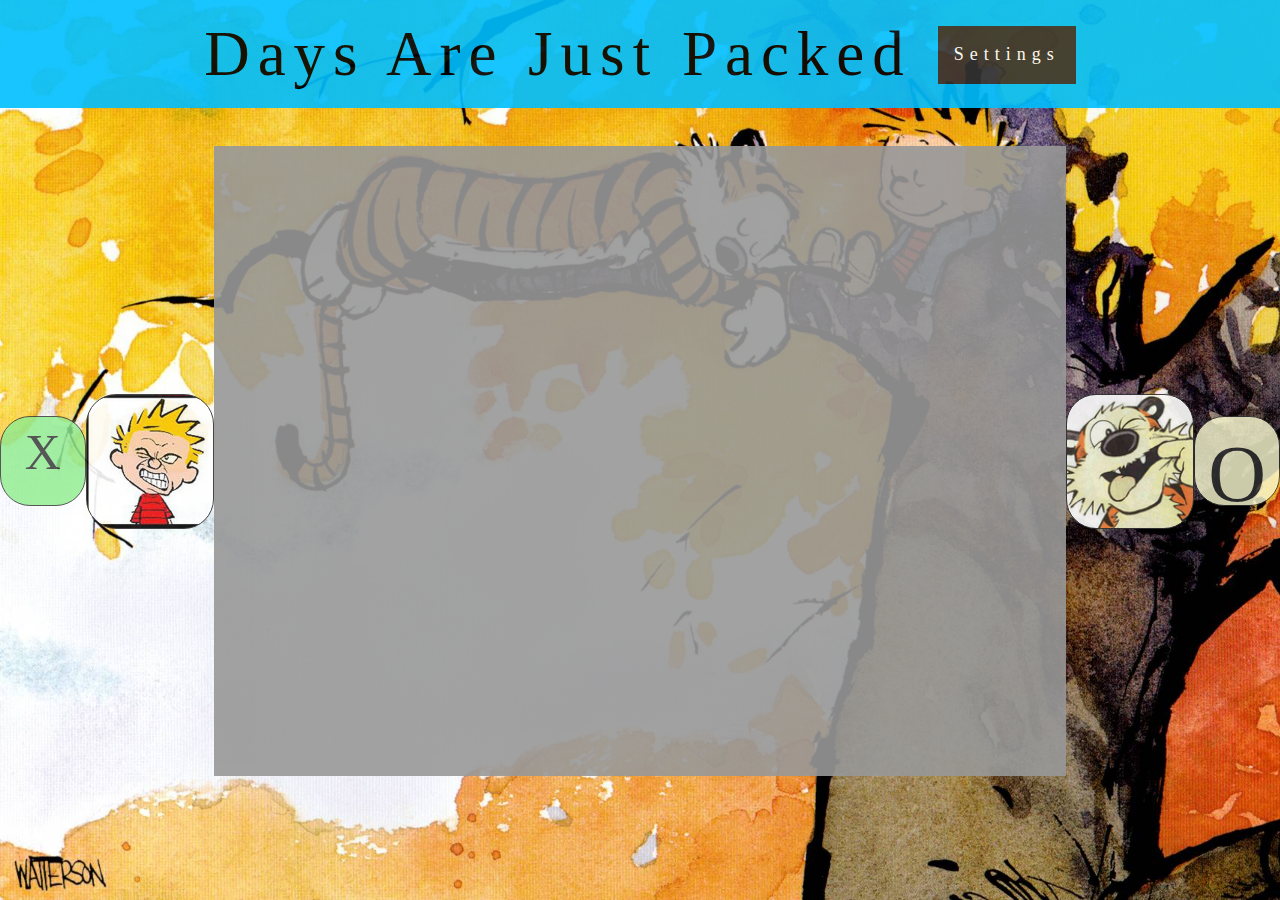
==== index.html @ ad38cfef "Added media query and adjusted for phone screen width" ====
<!DOCTYPE html>
<html lang="en">
<head>
    <link rel="stylesheet" href="style.css">
    <script src="https://code.jquery.com/jquery-2.1.4.min.js"></script>
    <meta charset="UTF-8">
    <meta name="viewport" content="width=device-width, initial-scale=1.0">
    <script src="main.js"></script>
    <link href="https://maxcdn.bootstrapcdn.com/bootstrap/3.3.6/css/bootstrap.min.css" rel="stylesheet" type="text/css" />
    <script src="https://maxcdn.bootstrapcdn.com/bootstrap/3.3.6/js/bootstrap.min.js"></script>
    <title>Tic Tac Toe Your Face!</title>
</head>
<body>
    <div id="title_container">
        <h1>Days Are Just Packed</h1>
        <!--<div style="float:left;">-->
        <!--<button class="dropbtn"><a href="about.html">About Us</a></button>-->
        <!--</div>-->
        <div class="dropdown">
            <button class="dropbtn">Settings</button>
            <div class="dropdown-content mode">
                <a class="ez" id="ez_btn" href="#">Easy</a>
                <a class="med" id="med_btn" href="#">Medium</a>
                <a class="hard" id="hard_btn" href="#">Hard</a>
            </div>
        </div>
    </div>
    <div class="wrapper">
        <!--<div>-->
            <div class="players" id="player1">X</div>
            <div id="player_pic1"></div>
        <!--</div>-->
        <div id="container">
            <div id="grid_board"></div>
        </div>
        <!--<div>-->
            <div id="player_pic2"></div>
            <div class="players" id="player2">O</div>
        <!--</div>-->

    </div>

    <!--<div id = "chat_box">Chat Box-->
    <!--<div id = "chat_log"></div>-->
    <!--<div id = "chat_text"></div>-->
    <!--</div>-->
    <!-- Modal -->
    <div id="myModal" class="modal fade" role="dialog">
        <div class="modal-dialog">
            <!-- Modal content-->
            <div class="modal-content">
                <div class="modal-header">
                    <button type="button" class="close" data-dismiss="modal">&times;</button>
                    <h1 class="modal-title">Good Game!</h1>
                </div>
                <div class="modal-body">
                    <p>
                        <h2 id="modal_outcome_win">You Win!</h2>
                    </p>
                    <p>
                        <h2 id="modal_outcome_draw">Draw :(</h2>
                    </p>
                </div>
                <div class="modal-footer">
                    <button type="button" class="btn btn-default" data-dismiss="modal">Play Again!</button>
                </div>
            </div>
        </div>
    </div>
</body>

</html>
---- style.css ----
body {
    height: 100vh;
    width: 100vw;
    margin: auto;
    background-image: url("images/calvinandhobbesback1.jpg");
    background-size: contain;
    opacity: 0.9;
    background-repeat: no-repeat;
    background-size: cover;
}
#title_container {
    height: 12vh;
    width: 100vw;
    background-color: deepskyblue;
    font-family: calvin_and_hobbes;
    font-size: 8vmin;
    text-align: center;
    letter-spacing: 8px;
    color: black;
}

#title_container > h1 {
    font-size: 7vmin;
    display:inline-block;
}

#title {
    height: 12vh;
    width: 100%;
    font-size: 60px;
    color: black;
    display: inline-block;
}

.wrapper {
    display: flex;
    margin-top: 3%;
}

#container {
    background-color: #989898;
    height: 70vh;
    width: 70vw;
    margin: auto;
}
#chat_box {
    background-color: lightgoldenrodyellow;
    height: 10vh;
    width: 100vw;
    font-family: calvin_and_hobbes;
    font-size: 30px;
    text-align: center;
    padding: 2%;
    border-radius: 30px;
    display: inline-block;
}
#grid_board {
    height: 100%;
    width: 100%;
    display: flex;
    flex-wrap: wrap;
}
.grid {
    background-color: whitesmoke;
    border: 1px solid #B0B0B0;
    margin: auto;
    box-sizing: border-box;
    text-align: center;
    display: inline-block;
    font-size: 80px;
    font-family: calvin_and_hobbes;
}
.ez{
    height:30%;
    width:30%;
}
.med{
    height: 25%;
    width: 25%;
}
.hard{
    width:20%;
    height: 20%;
}
#ez_btn, #med_btn, #hard_btn {
    height: 60%;
    width: 100%;
    text-align: center;
    font-size: 15px;
}
.players {
    background-color: lightgoldenrodyellow;
    height: 10vh;
    width: 10vh;
    border: 1px solid;
    margin: auto;
    text-align: center;
    font-size: 50px;
    font-family: calvin_and_hobbes;
    border-radius: 30px;
}
#player_pic1 {
    height: 15vh;
    width: 15vh;
    border: 1px solid;
    margin: auto;
    border-radius: 30px;
    background-image: url("images/calvinicon.jpg") ;
    background-size: cover;
    background-repeat: no-repeat;
}
#player_pic2 {
    height: 15vh;
    width: 15vh;
    border: 1px solid;
    margin: auto;
    border-radius: 30px;
    background-image: url("images/hobbesicon.png") ;
    background-size: cover;
    background-repeat: no-repeat;
}

#player1 {
    background-size: cover;
    background-repeat: no-repeat;
    opacity: 0.9;
}

#player2 {
    background-size: cover;
    background-repeat: no-repeat;
    opacity: 0.9;

    font-size: 80px;
}
.current_player {
    background-color: lightgreen;
}
h1{
    text-align: center;
}
a:link{
    text-decoration: none;
    color: white;
}
a:hover{
    text-decoration: underline;
}
.dropbtn {
    background-color: #333;
    color: white;
    padding: 16px;
    font-size: 2vmin;
    vertical-align: middle;
    border: none;
    cursor: pointer;
    font-family: calvin_and_hobbes;
    letter-spacing: 6px;
    margin-bottom: 5%;
}
.dropbtn:hover{
    background-color: lightslategrey;
}
.dropdown:hover .dropbtn {
    background-color: lightslategrey;
}
.dropdown {
    position: relative;
    display: inline-block;
}
.dropdown-content {
    display: none;
    position: absolute;
    right: 0;
    background-color: #f9f9f9;
    min-width: 160px;
    box-shadow: 0px 8px 16px 0px rgba(0,0,0,0.2);
    z-index: 1;
}
.dropdown-content a {
    color: black;
    padding: 12px 16px;
    text-decoration: none;
    display: block;
}
.dropdown-content a:hover {
    background-color: #f1f1f1
}
.dropdown:hover .dropdown-content {
    display: block;
}
@font-face {
    font-family: 'calvin_and_hobbes';
    src: url('font/calvinn.ttf')
    format('truetype')
}
.modal-content {
    text-align: center;
    width: 500px;
    height: 350px;
}

.dropbtn a {
    color: #ffffff;
}

/*@media only screen and (min-width: 768px) {
    .wrapper {
        flex-wrap: nowrap;
    }
    #container{
        height: 70vh;
        width: 70vw;
        margin: 0;
        order: 0
    }
    .players, #player_pic1, #player_pic2 {
        order: 0;
    }
    .dropbtn {
        font-size: 2vmin;
        margin-bottom: 5%;
    }
}*/

@media only screen and (max-width: 500px){
    .wrapper {
        flex-wrap: wrap;
    }
    #container{
        height: 67vh;
        width: 96vw;
        order: 0;
        margin-bottom: 2%;
    }
    .players, #player_pic1, #player_pic2 {
        order: 2;
    }
    .dropbtn {
        font-size: 3vmin;
        margin-bottom: 4vmin;

    }
}
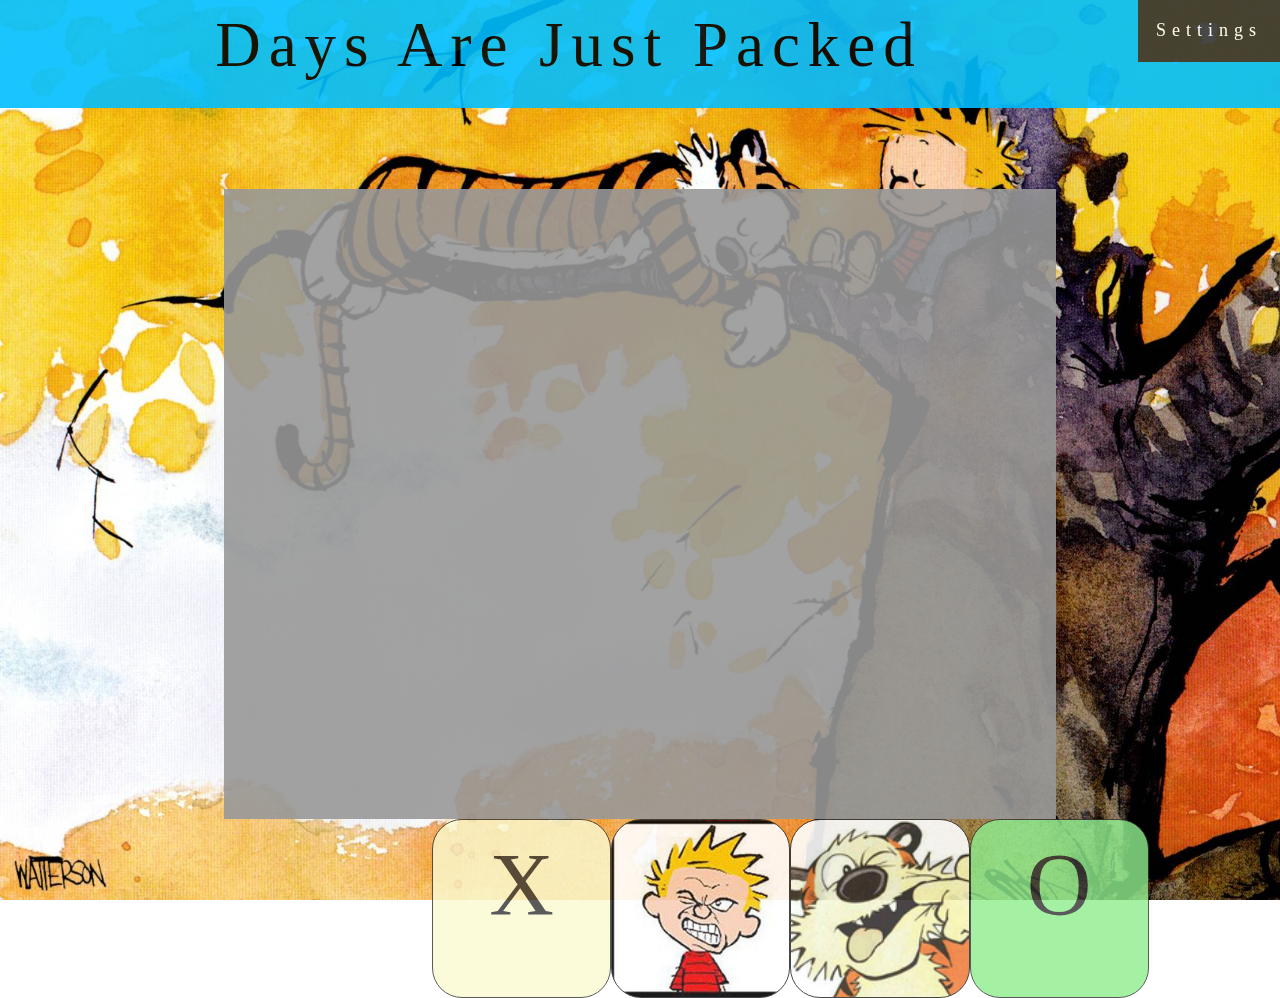
==== commit 32de1655: "saving" ====
--- a/index.html
+++ b/index.html
@@ -1,72 +1,76 @@
 <!DOCTYPE html>
 <html lang="en">
-<head>
-    <link rel="stylesheet" href="style.css">
-    <script src="https://code.jquery.com/jquery-2.1.4.min.js"></script>
-    <meta charset="UTF-8">
-    <meta name="viewport" content="width=device-width, initial-scale=1.0">
-    <script src="main.js"></script>
-    <link href="https://maxcdn.bootstrapcdn.com/bootstrap/3.3.6/css/bootstrap.min.css" rel="stylesheet" type="text/css" />
-    <script src="https://maxcdn.bootstrapcdn.com/bootstrap/3.3.6/js/bootstrap.min.js"></script>
-    <title>Tic Tac Toe Your Face!</title>
-</head>
-<body>
-    <div id="title_container">
-        <h1>Days Are Just Packed</h1>
-        <!--<div style="float:left;">-->
-        <!--<button class="dropbtn"><a href="about.html">About Us</a></button>-->
-        <!--</div>-->
-        <div class="dropdown">
-            <button class="dropbtn">Settings</button>
-            <div class="dropdown-content mode">
-                <a class="ez" id="ez_btn" href="#">Easy</a>
-                <a class="med" id="med_btn" href="#">Medium</a>
-                <a class="hard" id="hard_btn" href="#">Hard</a>
+    <head>
+        <link rel="stylesheet" href="style.css">
+        <script src="https://code.jquery.com/jquery-2.1.4.min.js"></script>
+        <meta charset="UTF-8">
+        <script src="main.js"></script>
+        <link href="https://maxcdn.bootstrapcdn.com/bootstrap/3.3.6/css/bootstrap.min.css" rel="stylesheet" type="text/css" />
+        <script src="https://maxcdn.bootstrapcdn.com/bootstrap/3.3.6/js/bootstrap.min.js"></script>
+        <title>Tic Tac Toe Your Face!</title>
+    </head>
+    <body>
+        <div id="title_container">
+            <div class="title">
+                Days Are Just Packed
             </div>
-        </div>
-    </div>
-    <div class="wrapper">
-        <!--<div>-->
-            <div class="players" id="player1">X</div>
-            <div id="player_pic1"></div>
-        <!--</div>-->
-        <div id="container">
-            <div id="grid_board"></div>
-        </div>
-        <!--<div>-->
-            <div id="player_pic2"></div>
-            <div class="players" id="player2">O</div>
-        <!--</div>-->
-
-    </div>
-
-    <!--<div id = "chat_box">Chat Box-->
-    <!--<div id = "chat_log"></div>-->
-    <!--<div id = "chat_text"></div>-->
-    <!--</div>-->
-    <!-- Modal -->
-    <div id="myModal" class="modal fade" role="dialog">
-        <div class="modal-dialog">
-            <!-- Modal content-->
-            <div class="modal-content">
-                <div class="modal-header">
-                    <button type="button" class="close" data-dismiss="modal">&times;</button>
-                    <h1 class="modal-title">Good Game!</h1>
-                </div>
-                <div class="modal-body">
-                    <p>
-                        <h2 id="modal_outcome_win">You Win!</h2>
-                    </p>
-                    <p>
-                        <h2 id="modal_outcome_draw">Draw :(</h2>
-                    </p>
-                </div>
-                <div class="modal-footer">
-                    <button type="button" class="btn btn-default" data-dismiss="modal">Play Again!</button>
+            <div class="dropdown" style="float:right;">
+                <button class="dropbtn">Settings</button>
+                <div class="dropdown-content mode">
+                    <a class="ez" id="ez_btn" href="#">Easy</a>
+                    <a class="med" id="med_btn" href="#">Medium</a>
+                    <a class="hard" id="hard_btn" href="#">Hard</a>
                 </div>
             </div>
         </div>
-    </div>
-</body>
+        <div id="container">
+            <div id="grid_board"></div>
+            <div id="player_container">
+                <div class="players" id="player1">X</div>
+                    <div id="player_pic1"></div>
+                    <div id="player_pic2"></div>
+                <div class="players" id="player2">O</div>
+            </div>
+        </div>
 
+
+        <!-- Game Start Modal -->
+        <!--<div id="game_start_modal" class="modal fade" role="dialog">-->
+            <!--<div class="modal-dialog">-->
+                <!--&lt;!&ndash; Modal content&ndash;&gt;-->
+                <!--<div class="modal-content" >-->
+                    <!--<div class="modal-header">-->
+                        <!--<button type="button" class="close" data-dismiss="modal">&times;</button>-->
+                        <!--<h1 class="modal-title">Welcome!</h1>-->
+                    <!--</div>-->
+                    <!--<div class="modal-body">-->
+                        <!--<h3 id="modal_intro">To start the game, please click on the <em>"Settings"</em> button to select the level of difficulty &amp; game board size.</h3>-->
+                    <!--</div>-->
+                    <!--<div class="modal-footer">-->
+                        <!--<button type="button" class="btn btn-default" data-dismiss="modal">Enjoy!</button>-->
+                    <!--</div>-->
+                <!--</div>-->
+            <!--</div>-->
+        <!--</div>-->
+
+        <!-- Modal -->
+        <div id="myModal" class="modal fade" role="dialog">
+            <div class="modal-dialog">
+                <!-- Modal content-->
+                <div class="modal-content">
+                    <div class="modal-header">
+                        <button type="button" class="close" data-dismiss="modal" onclick="reset_game()">&times;</button>
+                        <h1 class="modal-title">Good Game!</h1>
+                    </div>
+                    <div class="modal-body">
+                        <h2 id="modal_outcome_win">You Win!</h2>
+                        <h2 id="modal_outcome_draw">Draw :(</h2>
+                    </div>
+                    <div class="modal-footer">
+                        <button type="button" class="btn btn-default" data-dismiss="modal" onclick="reset_game()" >Play Again!</button>
+                    </div>
+                </div>
+            </div>
+        </div>
+    </body>
 </html>--- a/style.css
+++ b/style.css
@@ -1,64 +1,43 @@
 body {
-    height: 100vh;
-    width: 100vw;
-    margin: auto;
-    background-image: url("images/calvinandhobbesback1.jpg");
-    background-size: contain;
-    opacity: 0.9;
-    background-repeat: no-repeat;
-    background-size: cover;
-}
-#title_container {
-    height: 12vh;
-    width: 100vw;
-    background-color: deepskyblue;
-    font-family: calvin_and_hobbes;
-    font-size: 8vmin;
-    text-align: center;
-    letter-spacing: 8px;
-    color: black;
-}
-
-#title_container > h1 {
-    font-size: 7vmin;
-    display:inline-block;
-}
-
-#title {
-    height: 12vh;
-    width: 100%;
-    font-size: 60px;
-    color: black;
-    display: inline-block;
-}
-
-.wrapper {
-    display: flex;
-    margin-top: 3%;
-}
-
-#container {
-    background-color: #989898;
-    height: 70vh;
-    width: 70vw;
-    margin: auto;
-}
-#chat_box {
-    background-color: lightgoldenrodyellow;
-    height: 10vh;
-    width: 100vw;
-    font-family: calvin_and_hobbes;
-    font-size: 30px;
-    text-align: center;
-    padding: 2%;
-    border-radius: 30px;
-    display: inline-block;
-}
-#grid_board {
     height: 100%;
     width: 100%;
     display: flex;
     flex-wrap: wrap;
+    position: fixed;
+    margin: auto;
+    background-image: url("images/calvinandhobbesback1.jpg");
+    opacity: 0.9;
+    background-repeat: no-repeat;
+    background-size: cover;
+    background-attachment: fixed;
+}
+#title_container {
+    height: 12%;
+    width: 100%;
+    background-color: deepskyblue;
+    font-family: calvin_and_hobbes;
+    text-align: center;
+    letter-spacing: 8px;
+    color: black;
+
+}
+
+.title{
+    display: inline-flex;
+    font-size: 7vmin;
+}
+
+#container {
+    background-color: #989898;
+    height: 70%;
+    width: 65%;
+    margin: -22% auto;
+}
+#grid_board {
+    height: 100%;
+    margin: auto;
+    display: flex;
+    flex-wrap: wrap;
 }
 .grid {
     background-color: whitesmoke;
@@ -66,9 +45,9 @@
     margin: auto;
     box-sizing: border-box;
     text-align: center;
-    display: inline-block;
-    font-size: 80px;
-    font-family: calvin_and_hobbes;
+    font-size: 10vh;
+    font-family: calvin_and_hobbes;
+    display: block;
 }
 .ez{
     height:30%;
@@ -86,8 +65,14 @@
     height: 60%;
     width: 100%;
     text-align: center;
-    font-size: 15px;
-}
+    font-size: 3vh;
+}
+
+#player_container {
+    display: inline-flex;
+    margin-left: 25%;
+}
+
 .players {
     background-color: lightgoldenrodyellow;
     height: 10vh;
@@ -95,7 +80,7 @@
     border: 1px solid;
     margin: auto;
     text-align: center;
-    font-size: 50px;
+    font-size: 8vh;
     font-family: calvin_and_hobbes;
     border-radius: 30px;
 }
@@ -130,8 +115,6 @@
     background-size: cover;
     background-repeat: no-repeat;
     opacity: 0.9;
-
-    font-size: 80px;
 }
 .current_player {
     background-color: lightgreen;
@@ -149,9 +132,8 @@
 .dropbtn {
     background-color: #333;
     color: white;
-    padding: 16px;
+    padding: 2vh;
     font-size: 2vmin;
-    vertical-align: middle;
     border: none;
     cursor: pointer;
     font-family: calvin_and_hobbes;
@@ -173,13 +155,13 @@
     position: absolute;
     right: 0;
     background-color: #f9f9f9;
-    min-width: 160px;
+    min-width: 160%;
     box-shadow: 0px 8px 16px 0px rgba(0,0,0,0.2);
     z-index: 1;
 }
 .dropdown-content a {
     color: black;
-    padding: 12px 16px;
+    padding: 5%;
     text-decoration: none;
     display: block;
 }
@@ -196,49 +178,46 @@
 }
 .modal-content {
     text-align: center;
-    width: 500px;
-    height: 350px;
+    width: 75%;
+    height: 75%;
+    margin: 0 auto;
 }
 
 .dropbtn a {
     color: #ffffff;
 }
 
-/*@media only screen and (min-width: 768px) {
-    .wrapper {
-        flex-wrap: nowrap;
-    }
-    #container{
-        height: 70vh;
-        width: 70vw;
-        margin: 0;
-        order: 0
-    }
-    .players, #player_pic1, #player_pic2 {
-        order: 0;
-    }
-    .dropbtn {
-        font-size: 2vmin;
-        margin-bottom: 5%;
-    }
-}*/
-
-@media only screen and (max-width: 500px){
-    .wrapper {
-        flex-wrap: wrap;
-    }
-    #container{
-        height: 67vh;
-        width: 96vw;
-        order: 0;
-        margin-bottom: 2%;
-    }
-    .players, #player_pic1, #player_pic2 {
-        order: 2;
-    }
-    .dropbtn {
-        font-size: 3vmin;
-        margin-bottom: 4vmin;
-
+@media screen and (min-width: 320px) {
+    .players {
+        height: 14vw;
+        width: 14vw;
+        font-size: 7vw;
+    }
+    #player_pic1 {
+        height: 14vw;
+        width: 14vw;
+    }
+    #player_pic2 {
+        height: 14vw;
+        width: 14vw;
+    }
+}
+
+@media screen and (max-width: 1024px){
+    .players {
+        height: 7vw;
+        width: 7vw;
+        font-size: 6vw;
+    }
+    #player1 {
+        font-size: 5vw;
+    }
+    #player_pic1 {
+        height: 7vw;
+        width: 7vw;
+    }
+    #player_pic2 {
+        height: 7vw;
+        width: 7vw;
     }
 }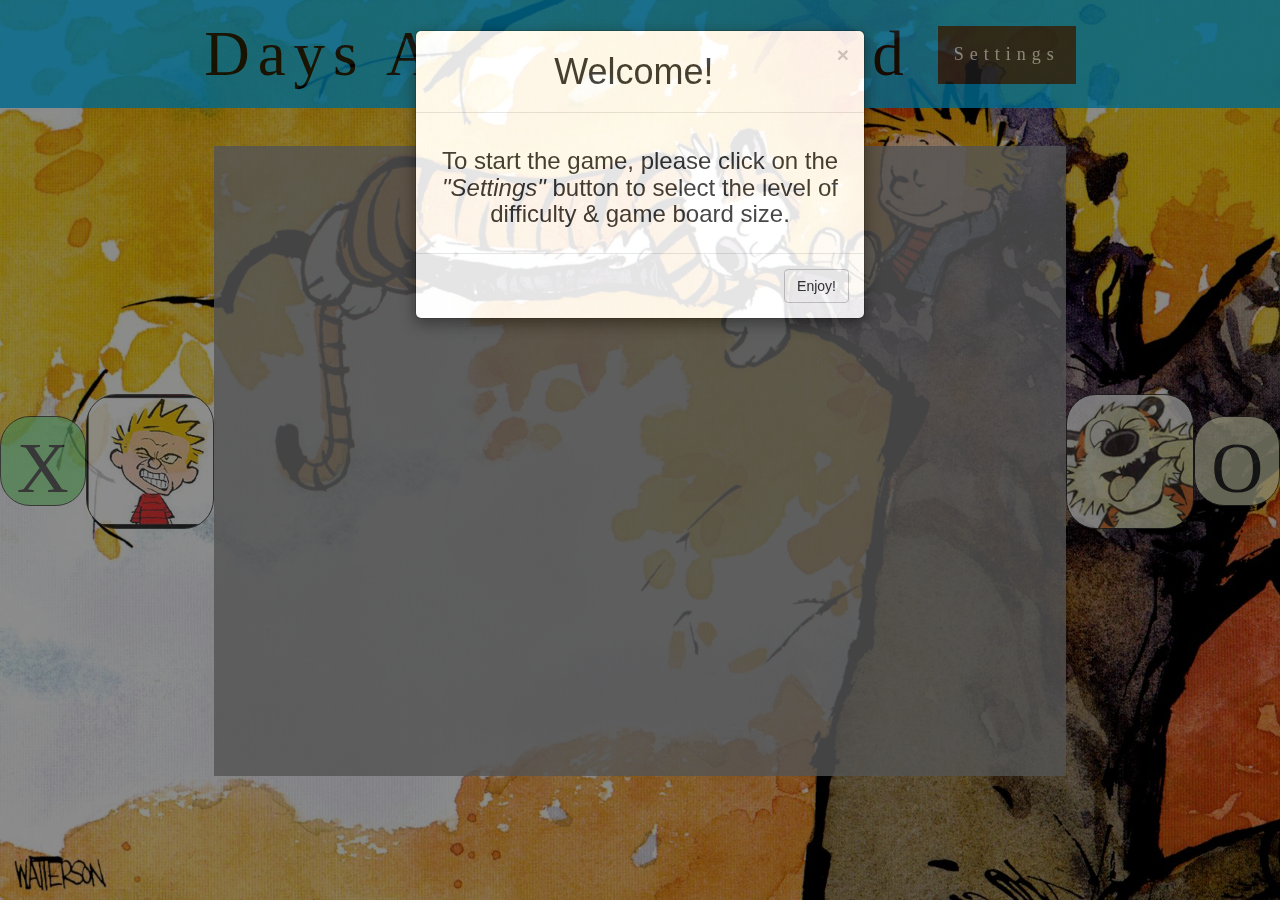
==== commit 9a7665d6: "updated the game intro modal" ====
--- a/index.html
+++ b/index.html
@@ -1,76 +1,75 @@
 <!DOCTYPE html>
 <html lang="en">
-    <head>
-        <link rel="stylesheet" href="style.css">
-        <script src="https://code.jquery.com/jquery-2.1.4.min.js"></script>
-        <meta charset="UTF-8">
-        <script src="main.js"></script>
-        <link href="https://maxcdn.bootstrapcdn.com/bootstrap/3.3.6/css/bootstrap.min.css" rel="stylesheet" type="text/css" />
-        <script src="https://maxcdn.bootstrapcdn.com/bootstrap/3.3.6/js/bootstrap.min.js"></script>
-        <title>Tic Tac Toe Your Face!</title>
-    </head>
-    <body>
-        <div id="title_container">
-            <div class="title">
-                Days Are Just Packed
+<head>
+    <link rel="stylesheet" href="style.css">
+    <script src="https://code.jquery.com/jquery-2.1.4.min.js"></script>
+    <meta charset="UTF-8">
+    <meta name="viewport" content="width=device-width, initial-scale=1.0">
+    <script src="main.js"></script>
+    <link href="https://maxcdn.bootstrapcdn.com/bootstrap/3.3.6/css/bootstrap.min.css" rel="stylesheet" type="text/css" />
+    <script src="https://maxcdn.bootstrapcdn.com/bootstrap/3.3.6/js/bootstrap.min.js"></script>
+    <title>Tic Tac Toe Your Face!</title>
+</head>
+<body>
+    <div id="title_container">
+        <h1>Days Are Just Packed</h1>
+        <div class="dropdown">
+            <button class="dropbtn">Settings</button>
+            <div class="dropdown-content mode">
+                <a class="ez" id="ez_btn" href="#">Easy</a>
+                <a class="med" id="med_btn" href="#">Medium</a>
+                <a class="hard" id="hard_btn" href="#">Hard</a>
             </div>
-            <div class="dropdown" style="float:right;">
-                <button class="dropbtn">Settings</button>
-                <div class="dropdown-content mode">
-                    <a class="ez" id="ez_btn" href="#">Easy</a>
-                    <a class="med" id="med_btn" href="#">Medium</a>
-                    <a class="hard" id="hard_btn" href="#">Hard</a>
+        </div>
+    </div>
+    <div class="wrapper">
+        <div class="players" id="player1">X</div>
+        <div id="player_pic1"></div>
+        <div id="container">
+            <div id="grid_board"></div>
+        </div>
+        <div id="player_pic2"></div>
+        <div class="players" id="player2">O</div>
+    </div>
+
+    <!-- Game Start Modal -->
+    <div id="game_start_modal" class="modal fade" role="dialog">
+        <div class="modal-dialog">
+        <!-- Modal content-->
+            <div class="modal-content" >
+                <div class="modal-header">
+                    <button type="button" class="close" data-dismiss="modal">&times;</button>
+                    <h1 class="modal-title">Welcome!</h1>
+                </div>
+                <div class="modal-body">
+                    <h3 id="modal_intro">To start the game, please click on the <em>"Settings"</em> button to select the level of difficulty &amp; game board size.</h3>
+                </div>
+                    <div class="modal-footer">
+                    <button type="button" class="btn btn-default" data-dismiss="modal">Enjoy!</button>
                 </div>
             </div>
         </div>
-        <div id="container">
-            <div id="grid_board"></div>
-            <div id="player_container">
-                <div class="players" id="player1">X</div>
-                    <div id="player_pic1"></div>
-                    <div id="player_pic2"></div>
-                <div class="players" id="player2">O</div>
-            </div>
-        </div>
+    </div>
 
-
-        <!-- Game Start Modal -->
-        <!--<div id="game_start_modal" class="modal fade" role="dialog">-->
-            <!--<div class="modal-dialog">-->
-                <!--&lt;!&ndash; Modal content&ndash;&gt;-->
-                <!--<div class="modal-content" >-->
-                    <!--<div class="modal-header">-->
-                        <!--<button type="button" class="close" data-dismiss="modal">&times;</button>-->
-                        <!--<h1 class="modal-title">Welcome!</h1>-->
-                    <!--</div>-->
-                    <!--<div class="modal-body">-->
-                        <!--<h3 id="modal_intro">To start the game, please click on the <em>"Settings"</em> button to select the level of difficulty &amp; game board size.</h3>-->
-                    <!--</div>-->
-                    <!--<div class="modal-footer">-->
-                        <!--<button type="button" class="btn btn-default" data-dismiss="modal">Enjoy!</button>-->
-                    <!--</div>-->
-                <!--</div>-->
-            <!--</div>-->
-        <!--</div>-->
-
-        <!-- Modal -->
-        <div id="myModal" class="modal fade" role="dialog">
-            <div class="modal-dialog">
-                <!-- Modal content-->
-                <div class="modal-content">
-                    <div class="modal-header">
-                        <button type="button" class="close" data-dismiss="modal" onclick="reset_game()">&times;</button>
-                        <h1 class="modal-title">Good Game!</h1>
-                    </div>
-                    <div class="modal-body">
+    <!-- Modal -->
+    <div id="myModal" class="modal fade" role="dialog">
+        <div class="modal-dialog">
+            <!-- Modal content-->
+            <div class="modal-content">
+                <div class="modal-header">
+                    <button type="button" class="close" data-dismiss="modal" onclick="reset_game()">&times;</button>
+                    <h1 class="modal-title">Good Game!</h1>
+                </div>
+                <div class="modal-body">
                         <h2 id="modal_outcome_win">You Win!</h2>
                         <h2 id="modal_outcome_draw">Draw :(</h2>
-                    </div>
-                    <div class="modal-footer">
-                        <button type="button" class="btn btn-default" data-dismiss="modal" onclick="reset_game()" >Play Again!</button>
-                    </div>
+                </div>
+                <div class="modal-footer">
+                    <button type="button" class="btn btn-default" data-dismiss="modal" onclick="reset_game()">Play Again!</button>
                 </div>
             </div>
         </div>
-    </body>
+    </div>
+</body>
+
 </html>--- a/style.css
+++ b/style.css
@@ -1,41 +1,62 @@
 body {
+    height: 100vh;
+    width: 100vw;
+    margin: auto;
+    background-image: url("images/calvinandhobbesback1.jpg");
+    opacity: 0.9;
+    background-repeat: no-repeat;
+    background-size: cover;
+    background-attachment: fixed;
+}
+#title_container {
+    height: 12vh;
+    width: 100vw;
+    background-color: deepskyblue;
+    font-family: calvin_and_hobbes;
+    font-size: 8vmin;
+    text-align: center;
+    letter-spacing: 8px;
+    color: black;
+}
+
+#title_container > h1 {
+    font-size: 7vmin;
+    display:inline-block;
+}
+
+#title {
+    height: 12vh;
+    width: 100%;
+    font-size: 60px;
+    color: black;
+    display: inline-block;
+}
+
+.wrapper {
+    display: flex;
+    margin-top: 3%;
+}
+
+#container {
+    background-color: #989898;
+    height: 70vh;
+    width: 70vw;
+    margin: auto;
+}
+#chat_box {
+    background-color: lightgoldenrodyellow;
+    height: 10vh;
+    width: 100vw;
+    font-family: calvin_and_hobbes;
+    font-size: 30px;
+    text-align: center;
+    padding: 2%;
+    border-radius: 30px;
+    display: inline-block;
+}
+#grid_board {
     height: 100%;
     width: 100%;
-    display: flex;
-    flex-wrap: wrap;
-    position: fixed;
-    margin: auto;
-    background-image: url("images/calvinandhobbesback1.jpg");
-    opacity: 0.9;
-    background-repeat: no-repeat;
-    background-size: cover;
-    background-attachment: fixed;
-}
-#title_container {
-    height: 12%;
-    width: 100%;
-    background-color: deepskyblue;
-    font-family: calvin_and_hobbes;
-    text-align: center;
-    letter-spacing: 8px;
-    color: black;
-
-}
-
-.title{
-    display: inline-flex;
-    font-size: 7vmin;
-}
-
-#container {
-    background-color: #989898;
-    height: 70%;
-    width: 65%;
-    margin: -22% auto;
-}
-#grid_board {
-    height: 100%;
-    margin: auto;
     display: flex;
     flex-wrap: wrap;
 }
@@ -132,8 +153,9 @@
 .dropbtn {
     background-color: #333;
     color: white;
-    padding: 2vh;
+    padding: 16px;
     font-size: 2vmin;
+    vertical-align: middle;
     border: none;
     cursor: pointer;
     font-family: calvin_and_hobbes;
@@ -187,37 +209,21 @@
     color: #ffffff;
 }
 
-@media screen and (min-width: 320px) {
-    .players {
-        height: 14vw;
-        width: 14vw;
-        font-size: 7vw;
-    }
-    #player_pic1 {
-        height: 14vw;
-        width: 14vw;
-    }
-    #player_pic2 {
-        height: 14vw;
-        width: 14vw;
-    }
-}
-
-@media screen and (max-width: 1024px){
-    .players {
-        height: 7vw;
-        width: 7vw;
-        font-size: 6vw;
-    }
-    #player1 {
-        font-size: 5vw;
-    }
-    #player_pic1 {
-        height: 7vw;
-        width: 7vw;
-    }
-    #player_pic2 {
-        height: 7vw;
-        width: 7vw;
+@media only screen and (max-width: 500px){
+    .wrapper {
+        flex-wrap: wrap;
+    }
+    #container{
+        height: 67vh;
+        width: 96vw;
+        order: 0;
+        margin-bottom: 2%;
+    }
+    .players, #player_pic1, #player_pic2 {
+        order: 2;
+    }
+    .dropbtn {
+        font-size: 3vmin;
+        margin-bottom: 4vmin;
     }
 }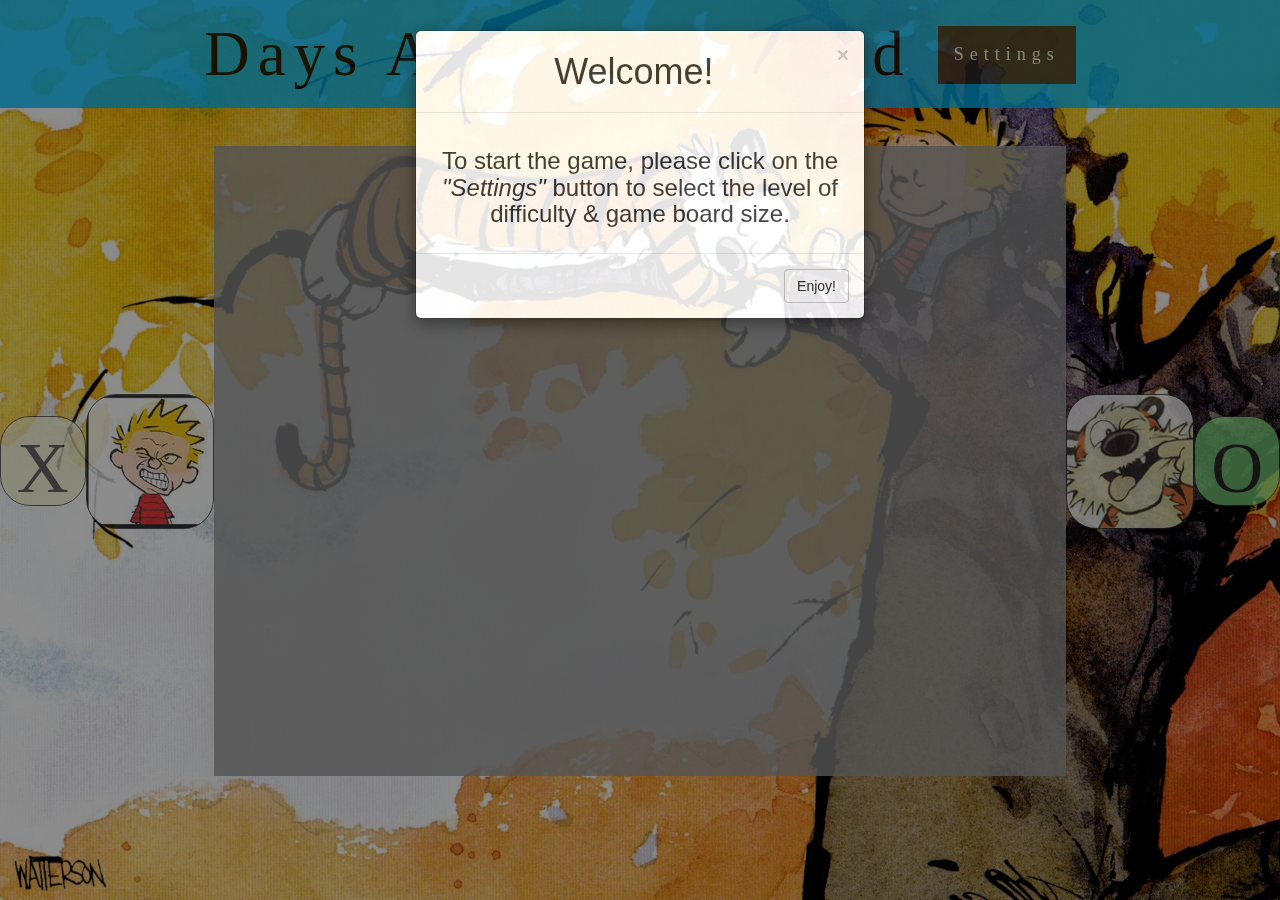
==== commit 1e42e1de: "fixed, mymodal" ====
--- a/index.html
+++ b/index.html
@@ -52,7 +52,7 @@
     </div>
 
     <!-- Modal -->
-    <div id="myModal" class="modal fade" role="dialog">
+    <div id="game_end_modal" class="modal fade" role="dialog">
         <div class="modal-dialog">
             <!-- Modal content-->
             <div class="modal-content">
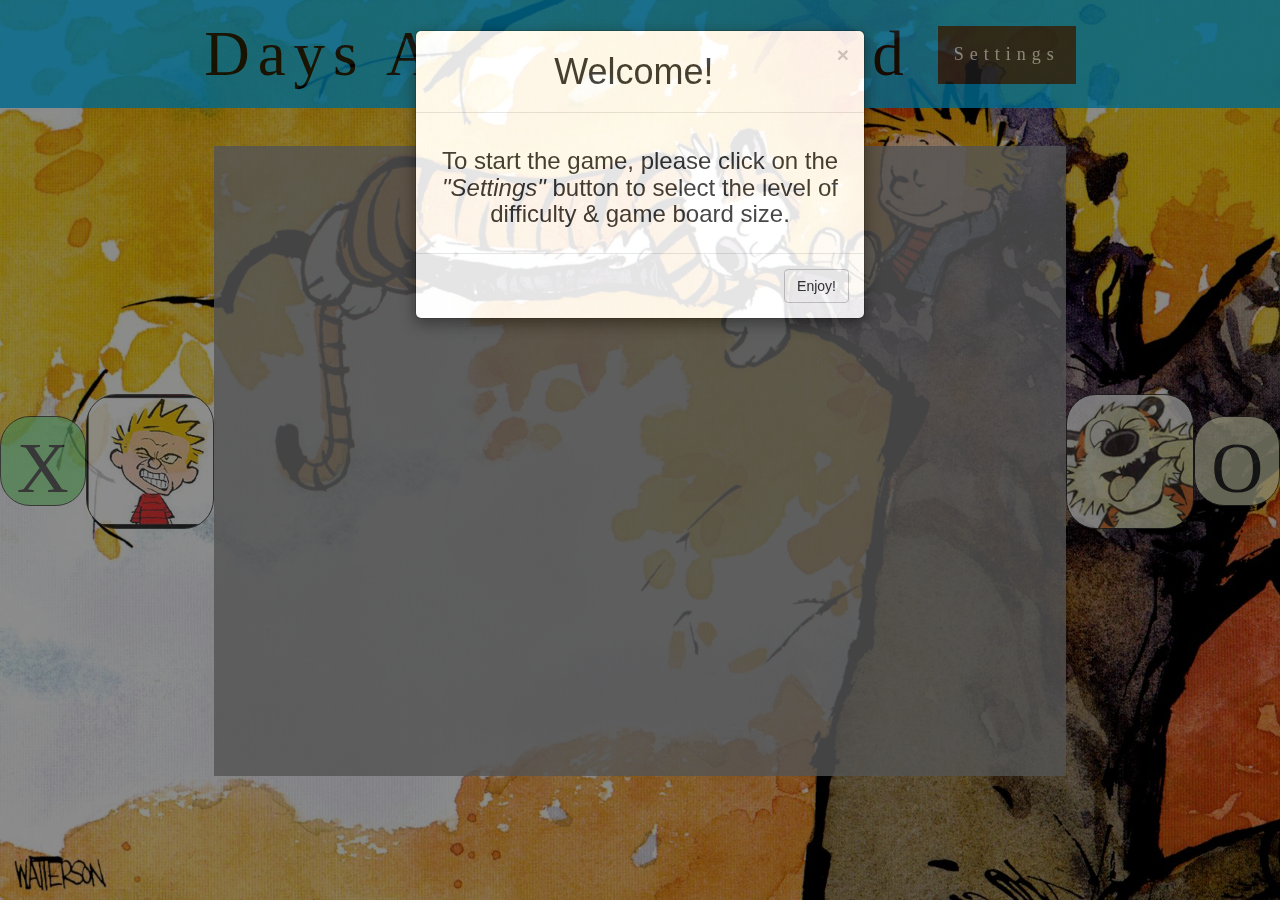
==== commit 596f022e: "Fixed settings button in mobile mode, settings menu now closes" ====
--- a/index.html
+++ b/index.html
@@ -51,7 +51,7 @@
         </div>
     </div>
 
-    <!-- Modal -->
+    <!-- End Game Modal -->
     <div id="game_end_modal" class="modal fade" role="dialog">
         <div class="modal-dialog">
             <!-- Modal content-->
--- a/style.css
+++ b/style.css
@@ -87,6 +87,7 @@
     width: 100%;
     text-align: center;
     font-size: 3vh;
+
 }
 
 #player_container {
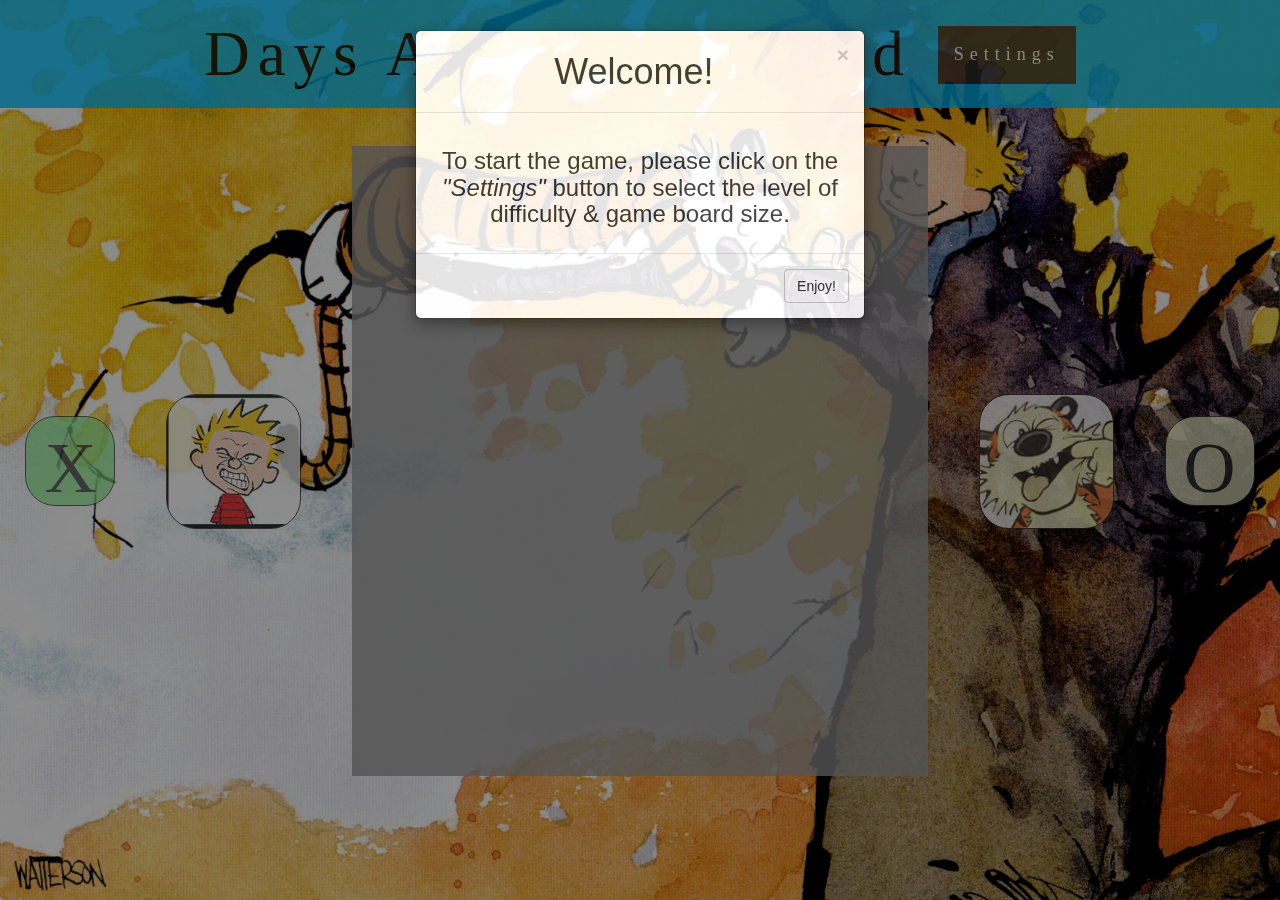
==== commit a06aee6b: "Added notification to who wins" ====
--- a/index.html
+++ b/index.html
@@ -52,7 +52,7 @@
     </div>
 
     <!-- End Game Modal -->
-    <div id="game_end_modal" class="modal fade" role="dialog">
+    <div id="game_end_modal" class="modal fade" role="dialog" data-backdrop="static">
         <div class="modal-dialog">
             <!-- Modal content-->
             <div class="modal-content">
@@ -61,7 +61,7 @@
                     <h1 class="modal-title">Good Game!</h1>
                 </div>
                 <div class="modal-body">
-                        <h2 id="modal_outcome_win">You Win!</h2>
+                        <h2 id="modal_outcome_win"></h2>
                         <h2 id="modal_outcome_draw">Draw :(</h2>
                 </div>
                 <div class="modal-footer">
--- a/style.css
+++ b/style.css
@@ -40,19 +40,8 @@
 #container {
     background-color: #989898;
     height: 70vh;
-    width: 70vw;
-    margin: auto;
-}
-#chat_box {
-    background-color: lightgoldenrodyellow;
-    height: 10vh;
-    width: 100vw;
-    font-family: calvin_and_hobbes;
-    font-size: 30px;
-    text-align: center;
-    padding: 2%;
-    border-radius: 30px;
-    display: inline-block;
+    width: 45vw;
+    margin: auto;
 }
 #grid_board {
     height: 100%;
@@ -69,6 +58,7 @@
     font-size: 10vh;
     font-family: calvin_and_hobbes;
     display: block;
+    line-height: 125px;
 }
 .ez{
     height:30%;
@@ -87,7 +77,6 @@
     width: 100%;
     text-align: center;
     font-size: 3vh;
-
 }
 
 #player_container {
@@ -213,12 +202,13 @@
 @media only screen and (max-width: 500px){
     .wrapper {
         flex-wrap: wrap;
+        margin-top: 8%;
     }
     #container{
-        height: 67vh;
+        height: 60vh;
         width: 96vw;
         order: 0;
-        margin-bottom: 2%;
+        margin-bottom: 4%;
     }
     .players, #player_pic1, #player_pic2 {
         order: 2;
@@ -227,4 +217,58 @@
         font-size: 3vmin;
         margin-bottom: 4vmin;
     }
+}
+
+@media only screen and (max-height: 600px){
+    .wrapper {
+        flex-wrap: wrap;
+    }
+
+    .dropbtn {
+        font-size: 14px;
+    }
+    #title_container {
+        height: 81px;
+        width: 100%;
+        background-color: deepskyblue;
+        font-family: calvin_and_hobbes;
+        text-align: center;
+        letter-spacing: 8px;
+        color: black;
+    }
+    #title_container > h1 {
+        font-size: 40px;
+        display:inline-block;
+    }
+    #player_pic1, #player_pic2 {
+        height: 99.5px;
+        width: 99.5px;
+    }
+    .players {
+        height: 70px;
+        width: 70px;
+        font-size: 50px;
+        text-align: center;
+    }
+    #container {
+        background-color: #989898;
+        height: 475px;
+        width: 475px;
+        margin: auto;
+    }
+    .grid {
+        margin: auto;
+        line-height: 115px;
+        box-sizing: border-box;
+        text-align: center;
+        font-size: 70px;
+        font-family: calvin_and_hobbes;
+    }
+    #ez_btn, #med_btn, #hard_btn {
+        height: 50%;
+        width: 100%;
+        text-align: center;
+        font-size: 16px;
+    }
+
 }